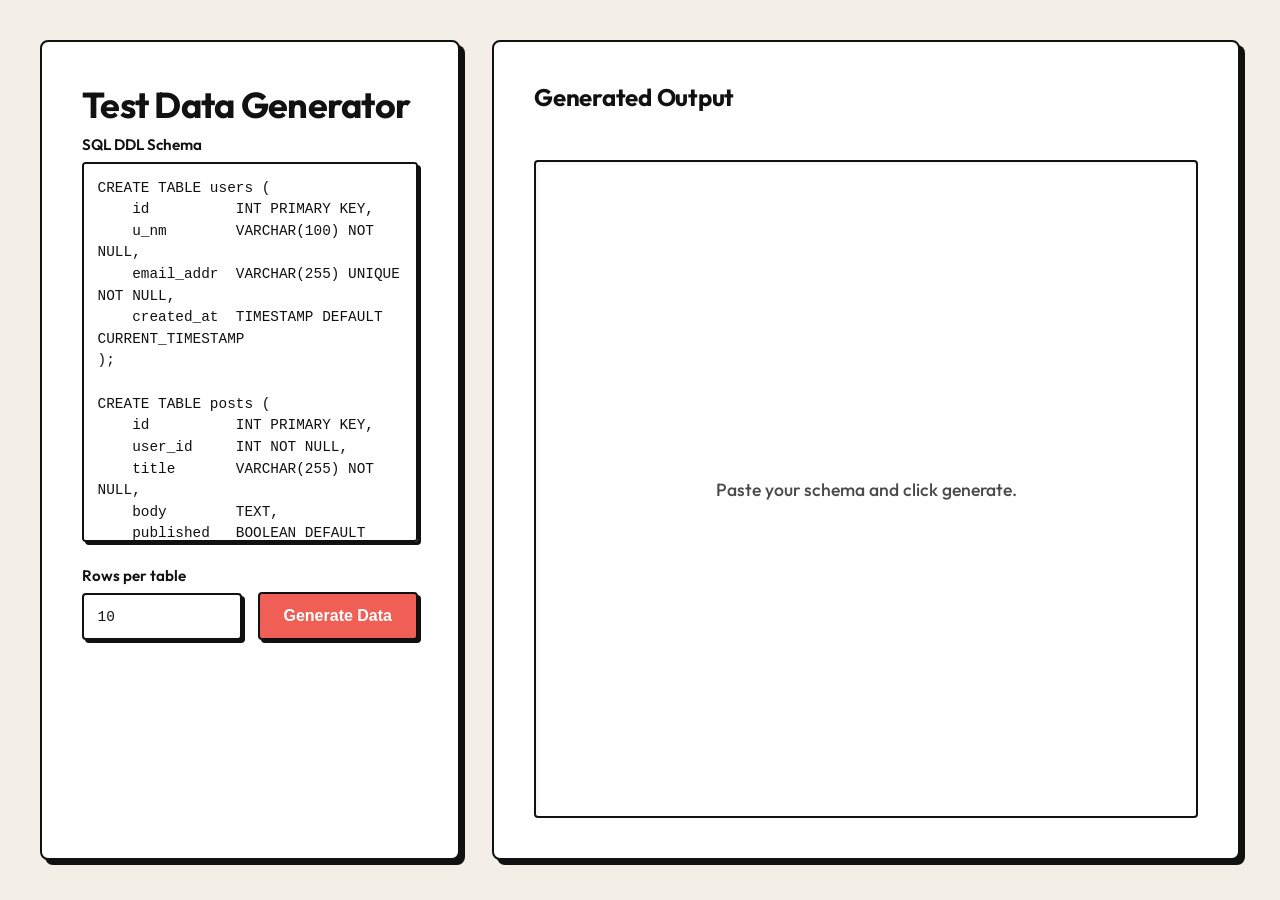
==== frontend/index.html @ 9ff5f76e "first commit" ====
<!DOCTYPE html>
<html lang="en">

<head>
    <meta charset="UTF-8">
    <meta name="viewport" content="width=device-width, initial-scale=1.0">
    <title>Test Data Generator</title>
    <link rel="preconnect" href="https://fonts.googleapis.com">
    <link rel="preconnect" href="https://fonts.gstatic.com" crossorigin>
    <link
        href="https://fonts.googleapis.com/css2?family=Inter:wght@400;500;600;700&family=Outfit:wght@400;500;600;700;800&display=swap"
        rel="stylesheet">
    <link rel="stylesheet" href="style.css?v=dribbble_neo">
</head>

<body>
    <div class="app-container">

        <div class="pane input-pane">
            <header>
                <h1>Test Data Generator</h1>

            </header>

            <form id="generate-form">
                <div class="form-group">
                    <label for="ddl-input">SQL DDL Schema</label>
                    <textarea id="ddl-input" placeholder="CREATE TABLE users ( ... );"></textarea>
                </div>

                <div class="form-row">
                    <div class="form-group row-count">
                        <label for="rows-input">Rows per table</label>
                        <input type="number" id="rows-input" value="10" min="1" max="1000">
                    </div>
                    <button type="submit" id="generate-btn">
                        <span class="btn-text">Generate Data</span>
                        <span class="spinner hidden"></span>
                    </button>
                </div>
            </form>
            <div id="error-message" class="error hidden"></div>
        </div>

        <!-- Right Pane: Results -->
        <div class="pane results-pane">
            <div class="results-header">
                <h2>Generated Output</h2>
                <div class="tabs" id="tabs">
                    <!-- Tabs injected via JS -->
                </div>
            </div>

            <div class="results-content" id="results-content">
                <div class="empty-state">
                    <p>Paste your schema and click generate.</p>
                </div>
            </div>
        </div>
    </div>

    <script src="script.js"></script>
</body>

</html>
---- frontend/style.css ----
:root {
    --bg-main: #f4efe6;
    --bg-pane: #ffffff;
    --border-color: #111111;
    --text-primary: #111111;
    --text-secondary: #4a4a4a;
    
    --accent-red: #ef5f56;
    --accent-blue: #4b88e8;
    --accent-green: #37b275;
    --accent-yellow: #f4c244;
    
    --border-width: 2.5px;
    --shadow-solid: 5px 5px 0px 0px #111111;
    --shadow-input: 3px 3px 0px 0px #111111;
}

* {
    box-sizing: border-box;
    margin: 0;
    padding: 0;
}

body {
    font-family: 'Outfit', 'Inter', system-ui, sans-serif;
    background: var(--bg-main);
    color: var(--text-primary);
    height: 100vh;
    overflow: hidden;
}

.app-container {
    display: flex;
    height: 100vh;
    padding: 2.5rem;
    gap: 2rem;
    max-width: 1600px;
    margin: 0 auto;
}

/* Glassmorphism pane styles */
.pane {
    background: var(--bg-pane);
    border: var(--border-width) solid var(--border-color);
    padding: 2.5rem;
    display: flex;
    flex-direction: column;
    box-shadow: var(--shadow-solid);
    border-radius: 8px; /* Slight rounding like the screenshot */
}

.input-pane {
    flex: 0 0 420px;
}

.results-pane {
    flex: 1;
    overflow: hidden;
}

/* Typography */
h1 {
    font-size: 2.25rem;
    font-weight: 700;
    letter-spacing: -0.02em;
    margin-bottom: 0.5rem;
    color: var(--text-primary);
}

header p {
    color: var(--text-secondary);
    font-size: 1rem;
    font-weight: 500;
    margin-bottom: 2.5rem;
}

h2 {
    font-size: 1.5rem;
    font-weight: 700;
    letter-spacing: -0.01em;
    margin-bottom: 1rem;
}

/* Form */
.form-group {
    display: flex;
    flex-direction: column;
    gap: 0.5rem;
    margin-bottom: 1.5rem;
}

.form-group.row-count {
    margin-bottom: 0;
    flex: 1;
}

.form-row {
    display: flex;
    gap: 1rem;
    align-items: flex-end;
}

label {
    font-size: 0.95rem;
    font-weight: 600;
    color: var(--text-primary);
}

textarea, input {
    background: #ffffff;
    border: var(--border-width) solid var(--border-color);
    color: var(--text-primary);
    padding: 0.85rem;
    border-radius: 4px;
    font-family: "SF Mono", "Menlo", "Monaco", "Courier New", monospace;
    font-size: 0.9rem;
    transition: all 0.15s ease;
    box-shadow: var(--shadow-input);
}

textarea:focus, input:focus {
    outline: none;
    transform: translate(1px, 1px);
    box-shadow: 2px 2px 0px 0px #111111;
}

textarea {
    resize: none;
    height: 380px;
    line-height: 1.5;
}

/* Button */
button {
    background: var(--accent-red);
    color: white;
    border: var(--border-width) solid var(--border-color);
    padding: 0.85rem 1.5rem;
    border-radius: 4px;
    font-weight: 600;
    font-size: 1rem;
    cursor: pointer;
    transition: all 0.1s ease;
    height: 48px;
    display: flex;
    align-items: center;
    justify-content: center;
    box-shadow: var(--shadow-input);
}

button:hover {
    background: #e65249;
    transform: translate(2px, 2px);
    box-shadow: 1px 1px 0px 0px #111111;
}

button:active {
    transform: translate(3px, 3px);
    box-shadow: none;
}

button:disabled {
    background: #e0e0e0;
    color: #888888;
    cursor: not-allowed;
    transform: translate(3px, 3px);
    box-shadow: none;
}

#download-csv-btn:hover, #download-csv-btn:active {
    transform: none !important;
    box-shadow: 2px 2px 0px 0px #111111 !important;
    background: var(--accent-red) !important;
}

/* Spinner */
.spinner {
    width: 20px;
    height: 20px;
    border: 3px solid rgba(255,255,255,0.3);
    border-radius: 50%;
    border-top-color: white;
    animation: spin 1s linear infinite;
}

@keyframes spin {
    to { transform: rotate(360deg); }
}

.hidden {
    display: none !important;
}

/* Error */
.error {
    margin-top: 1.5rem;
    padding: 1rem;
    background: var(--accent-yellow);
    border: var(--border-width) solid var(--border-color);
    color: var(--text-primary);
    border-radius: 4px;
    font-size: 0.95rem;
    font-weight: 600;
    box-shadow: var(--shadow-input);
    word-break: break-all;
}

/* Results Area */
.results-header {
    display: flex;
    justify-content: space-between;
    align-items: flex-end;
    margin-bottom: 1rem;
    padding-bottom: 1rem;
}

.tabs {
    display: flex;
    gap: 0.75rem;
}

.tab {
    background: #ffffff;
    color: var(--text-primary);
    border: var(--border-width) solid var(--border-color);
    padding: 0.5rem 1rem;
    font-size: 0.9rem;
    font-weight: 600;
    border-radius: 20px; /* Pill shaped tabs like the badges in the screenshot */
    cursor: pointer;
    transition: all 0.1s;
    height: auto;
    box-shadow: 2px 2px 0px 0px #111111;
}

.tab:hover {
    transform: translate(1px, 1px);
    box-shadow: 1px 1px 0px 0px #111111;
}

.tab.active {
    background: var(--accent-blue);
    color: #ffffff;
    transform: none;
    box-shadow: 2px 2px 0px 0px #111111;
}

.results-content {
    flex: 1;
    overflow: hidden;
    position: relative;
    border-radius: 4px;
    background: #ffffff;
    border: var(--border-width) solid var(--border-color);
    box-shadow: inset 3px 3px 0px rgba(0,0,0,0.03);
}

.empty-state {
    position: absolute;
    inset: 0;
    display: flex;
    align-items: center;
    justify-content: center;
    color: var(--text-secondary);
    font-size: 1.1rem;
    font-weight: 500;
}

/* Code Viewer */
.code-viewer {
    width: 100%;
    height: 100%;
    background: #ffffff;
    padding: 1.5rem;
    color: #111111;
    font-family: "SF Mono", "Menlo", "Monaco", "Courier New", monospace;
    font-size: 0.9rem;
    line-height: 1.6;
    overflow-y: auto;
    white-space: pre;
}

/* Sub-tabs for SQL/CSV */
.format-tabs {
    display: flex;
    border-bottom: var(--border-width) solid var(--border-color);
    background: var(--bg-main);
    justify-content: space-between;
    align-items: center;
}

.format-tab {
    cursor: pointer;
    color: var(--text-secondary);
    font-size: 0.9rem;
    font-weight: 600;
    padding: 0.75rem 1.5rem;
    border-right: var(--border-width) solid var(--border-color);
    transition: all 0.1s;
}

.format-tab:hover {
    background: #ffffff;
    color: var(--text-primary);
}

.format-tab.active {
    background: #ffffff;
    color: var(--text-primary);
}

/* Table Styles */
.data-table-container {
    width: 100%;
    height: 100%;
    overflow: auto;
    background: #ffffff;
}

.data-table {
    width: 100%;
    border-collapse: collapse;
    font-family: 'Inter', sans-serif;
    font-size: 0.9rem;
}

.data-table th, .data-table td {
    padding: 0.75rem 1rem;
    border: var(--border-width) solid var(--border-color);
    text-align: left;
    white-space: nowrap;
}

.data-table th {
    background: var(--bg-main);
    font-weight: 700;
    position: sticky;
    top: 0;
    z-index: 1;
    border-top: none; /* Avoid double border at the top */
}

.data-table td {
    font-family: "SF Mono", "Menlo", "Monaco", monospace;
    font-size: 0.85rem;
}
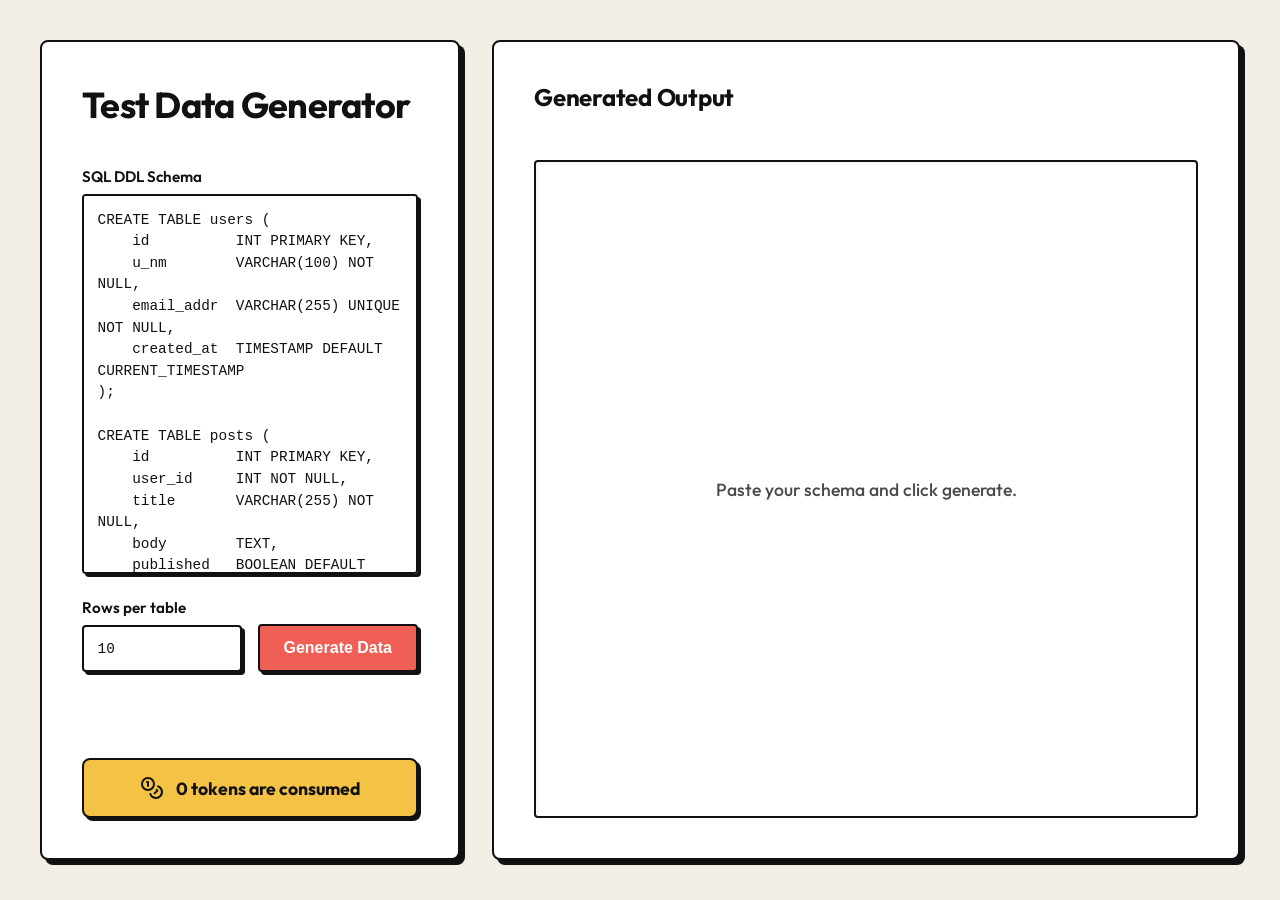
==== commit 228f3ad9: "tokens consumed feature" ====
--- a/frontend/index.html
+++ b/frontend/index.html
@@ -17,9 +17,8 @@
     <div class="app-container">
 
         <div class="pane input-pane">
-            <header>
-                <h1>Test Data Generator</h1>
-
+            <header style="margin-bottom: 2.5rem;">
+                <h1 style="margin-bottom: 0;">Test Data Generator</h1>
             </header>
 
             <form id="generate-form">
@@ -40,6 +39,11 @@
                 </div>
             </form>
             <div id="error-message" class="error hidden"></div>
+            
+            <div class="token-counter" id="token-counter" title="Total LLM Tokens Used">
+                <svg xmlns="http://www.w3.org/2000/svg" width="24" height="24" viewBox="0 0 24 24" fill="none" stroke="currentColor" stroke-width="2" stroke-linecap="round" stroke-linejoin="round" class="lucide lucide-coins"><circle cx="8" cy="8" r="6"/><path d="M18.09 10.37A6 6 0 1 1 10.34 18"/><path d="M7 6h1v4"/><path d="m16.71 13.88.7.71-2.82 2.82"/></svg>
+                <span><span id="token-count-value">0</span> tokens are consumed</span>
+            </div>
         </div>
 
         <!-- Right Pane: Results -->
@@ -59,7 +63,7 @@
         </div>
     </div>
 
-    <script src="script.js"></script>
+    <script src="script.js?v=2"></script>
 </body>
 
 </html>
--- a/frontend/style.css
+++ b/frontend/style.css
@@ -344,3 +344,26 @@
     font-family: "SF Mono", "Menlo", "Monaco", monospace;
     font-size: 0.85rem;
 }
+
+/* Token Counter */
+.token-counter {
+    display: flex;
+    align-items: center;
+    justify-content: center;
+    gap: 0.75rem;
+    background: var(--accent-yellow);
+    border: var(--border-width) solid var(--border-color);
+    padding: 1rem 1.5rem;
+    border-radius: 8px;
+    font-weight: 700;
+    font-size: 1.1rem;
+    color: var(--text-primary);
+    box-shadow: 3px 3px 0px 0px #111111;
+    margin-top: auto;
+    width: 100%;
+}
+
+.token-counter svg {
+    width: 24px;
+    height: 24px;
+}
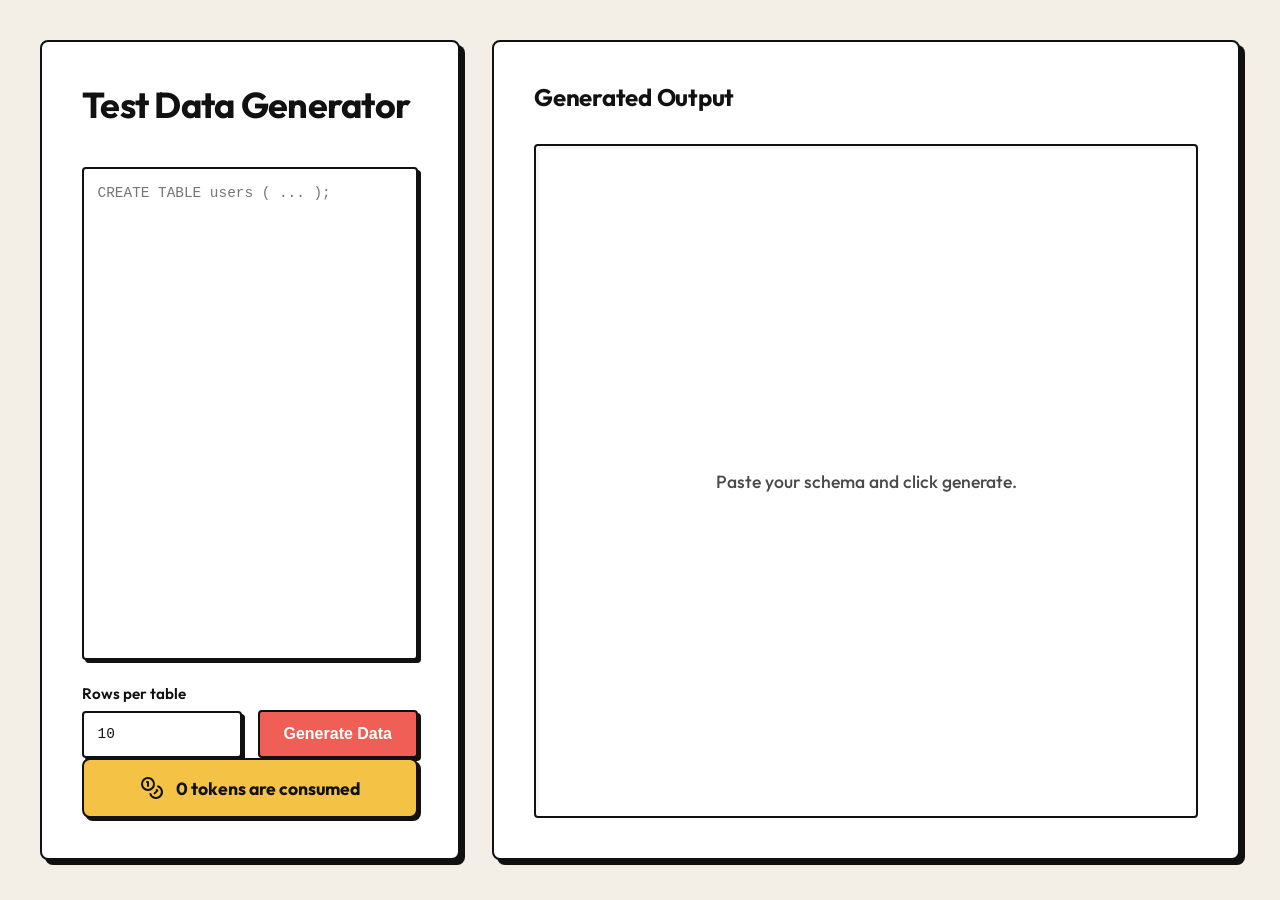
==== commit 9436f9c6: "Changes made" ====
--- a/frontend/index.html
+++ b/frontend/index.html
@@ -10,7 +10,7 @@
     <link
         href="https://fonts.googleapis.com/css2?family=Inter:wght@400;500;600;700&family=Outfit:wght@400;500;600;700;800&display=swap"
         rel="stylesheet">
-    <link rel="stylesheet" href="style.css?v=dribbble_neo">
+    <link rel="stylesheet" href="style.css?v=4">
 </head>
 
 <body>
@@ -23,7 +23,7 @@
 
             <form id="generate-form">
                 <div class="form-group">
-                    <label for="ddl-input">SQL DDL Schema</label>
+
                     <textarea id="ddl-input" placeholder="CREATE TABLE users ( ... );"></textarea>
                 </div>
 
--- a/frontend/style.css
+++ b/frontend/style.css
@@ -82,11 +82,23 @@
 }
 
 /* Form */
+#generate-form {
+    display: flex;
+    flex-direction: column;
+    flex: 1;
+    min-height: 0;
+}
+
 .form-group {
     display: flex;
     flex-direction: column;
     gap: 0.5rem;
     margin-bottom: 1.5rem;
+}
+
+#generate-form .form-group:first-child {
+    flex: 1;
+    min-height: 0;
 }
 
 .form-group.row-count {
@@ -126,7 +138,7 @@
 
 textarea {
     resize: none;
-    height: 380px;
+    flex: 1;
     line-height: 1.5;
 }
 
@@ -209,14 +221,38 @@
 .results-header {
     display: flex;
     justify-content: space-between;
-    align-items: flex-end;
+    align-items: center;
     margin-bottom: 1rem;
     padding-bottom: 1rem;
+    gap: 1rem;
+}
+
+.results-header h2 {
+    white-space: nowrap;
+    margin-bottom: 0;
+    flex-shrink: 0;
 }
 
 .tabs {
     display: flex;
     gap: 0.75rem;
+    overflow-x: auto;
+    padding-top: 0.5rem;
+    padding-bottom: 0.5rem;
+    min-width: 0;
+    flex: 1;
+    max-width: 100%;
+}
+
+.tabs::-webkit-scrollbar {
+    height: 6px;
+}
+.tabs::-webkit-scrollbar-track {
+    background: transparent;
+}
+.tabs::-webkit-scrollbar-thumb {
+    background: #ccc;
+    border-radius: 3px;
 }
 
 .tab {
@@ -231,6 +267,8 @@
     transition: all 0.1s;
     height: auto;
     box-shadow: 2px 2px 0px 0px #111111;
+    flex-shrink: 0;
+    white-space: nowrap;
 }
 
 .tab:hover {
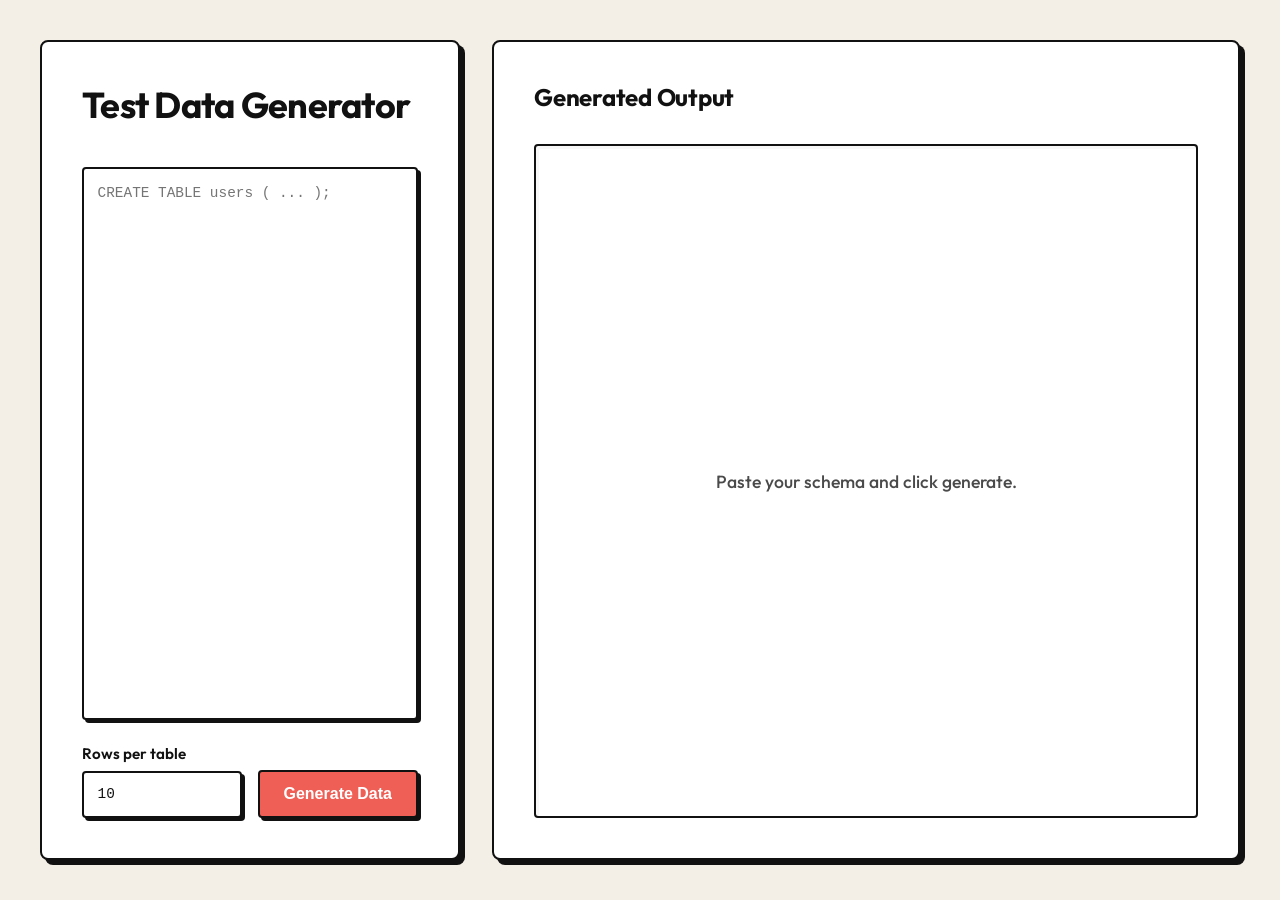
==== commit 19efa095: "UI Changes Made" ====
--- a/frontend/index.html
+++ b/frontend/index.html
@@ -10,7 +10,7 @@
     <link
         href="https://fonts.googleapis.com/css2?family=Inter:wght@400;500;600;700&family=Outfit:wght@400;500;600;700;800&display=swap"
         rel="stylesheet">
-    <link rel="stylesheet" href="style.css?v=4">
+    <link rel="stylesheet" href="style.css?v=6">
 </head>
 
 <body>
@@ -39,9 +39,16 @@
                 </div>
             </form>
             <div id="error-message" class="error hidden"></div>
-            
+
             <div class="token-counter" id="token-counter" title="Total LLM Tokens Used">
-                <svg xmlns="http://www.w3.org/2000/svg" width="24" height="24" viewBox="0 0 24 24" fill="none" stroke="currentColor" stroke-width="2" stroke-linecap="round" stroke-linejoin="round" class="lucide lucide-coins"><circle cx="8" cy="8" r="6"/><path d="M18.09 10.37A6 6 0 1 1 10.34 18"/><path d="M7 6h1v4"/><path d="m16.71 13.88.7.71-2.82 2.82"/></svg>
+                <svg xmlns="http://www.w3.org/2000/svg" width="24" height="24" viewBox="0 0 24 24" fill="none"
+                    stroke="currentColor" stroke-width="2" stroke-linecap="round" stroke-linejoin="round"
+                    class="lucide lucide-coins">
+                    <circle cx="8" cy="8" r="6" />
+                    <path d="M18.09 10.37A6 6 0 1 1 10.34 18" />
+                    <path d="M7 6h1v4" />
+                    <path d="m16.71 13.88.7.71-2.82 2.82" />
+                </svg>
                 <span><span id="token-count-value">0</span> tokens are consumed</span>
             </div>
         </div>
--- a/frontend/style.css
+++ b/frontend/style.css
@@ -388,20 +388,17 @@
     display: flex;
     align-items: center;
     justify-content: center;
-    gap: 0.75rem;
-    background: var(--accent-yellow);
-    border: var(--border-width) solid var(--border-color);
-    padding: 1rem 1.5rem;
-    border-radius: 8px;
-    font-weight: 700;
-    font-size: 1.1rem;
-    color: var(--text-primary);
-    box-shadow: 3px 3px 0px 0px #111111;
-    margin-top: auto;
+    gap: 0.5rem;
+    padding: 0.5rem;
+    font-weight: 500;
+    font-size: 0.85rem;
+    color: var(--text-secondary);
+    margin-top: 1.5rem;
     width: 100%;
 }
 
 .token-counter svg {
-    width: 24px;
-    height: 24px;
-}
+    width: 16px;
+    height: 16px;
+    opacity: 0.7;
+}
